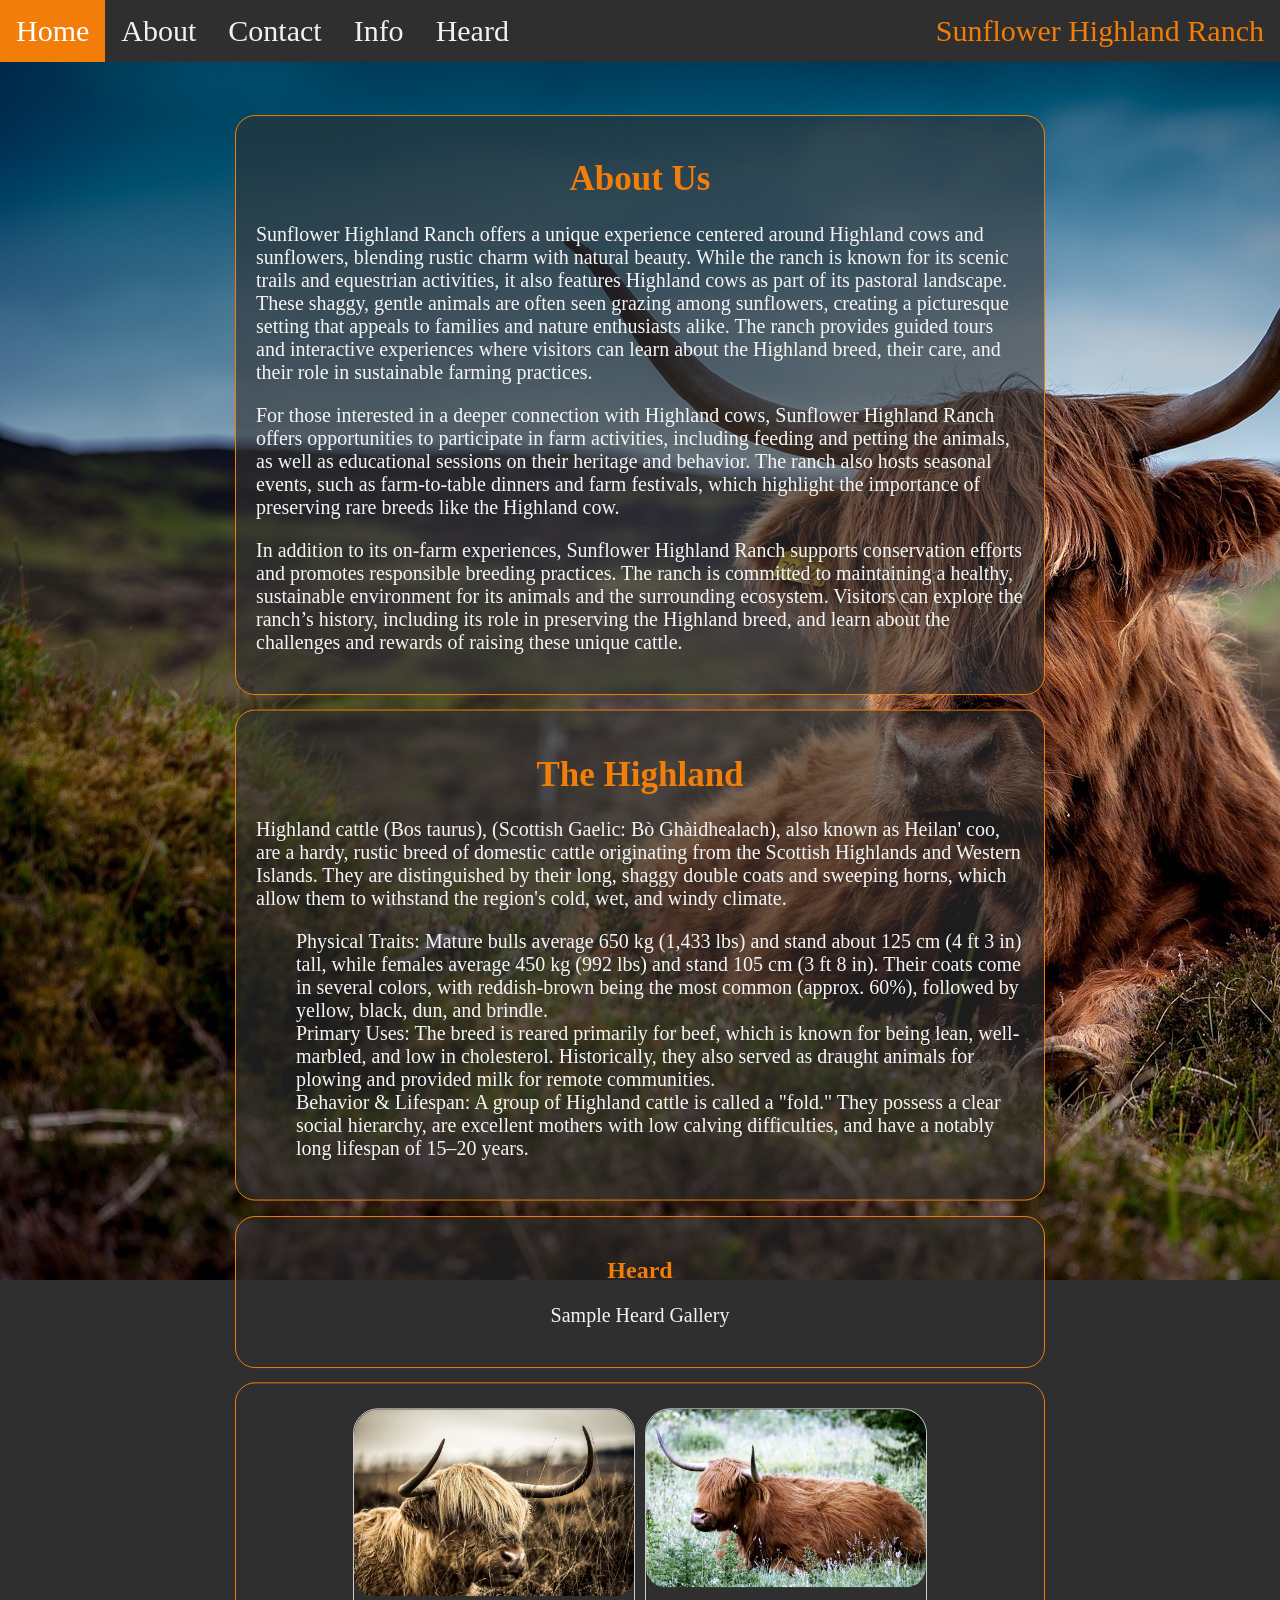
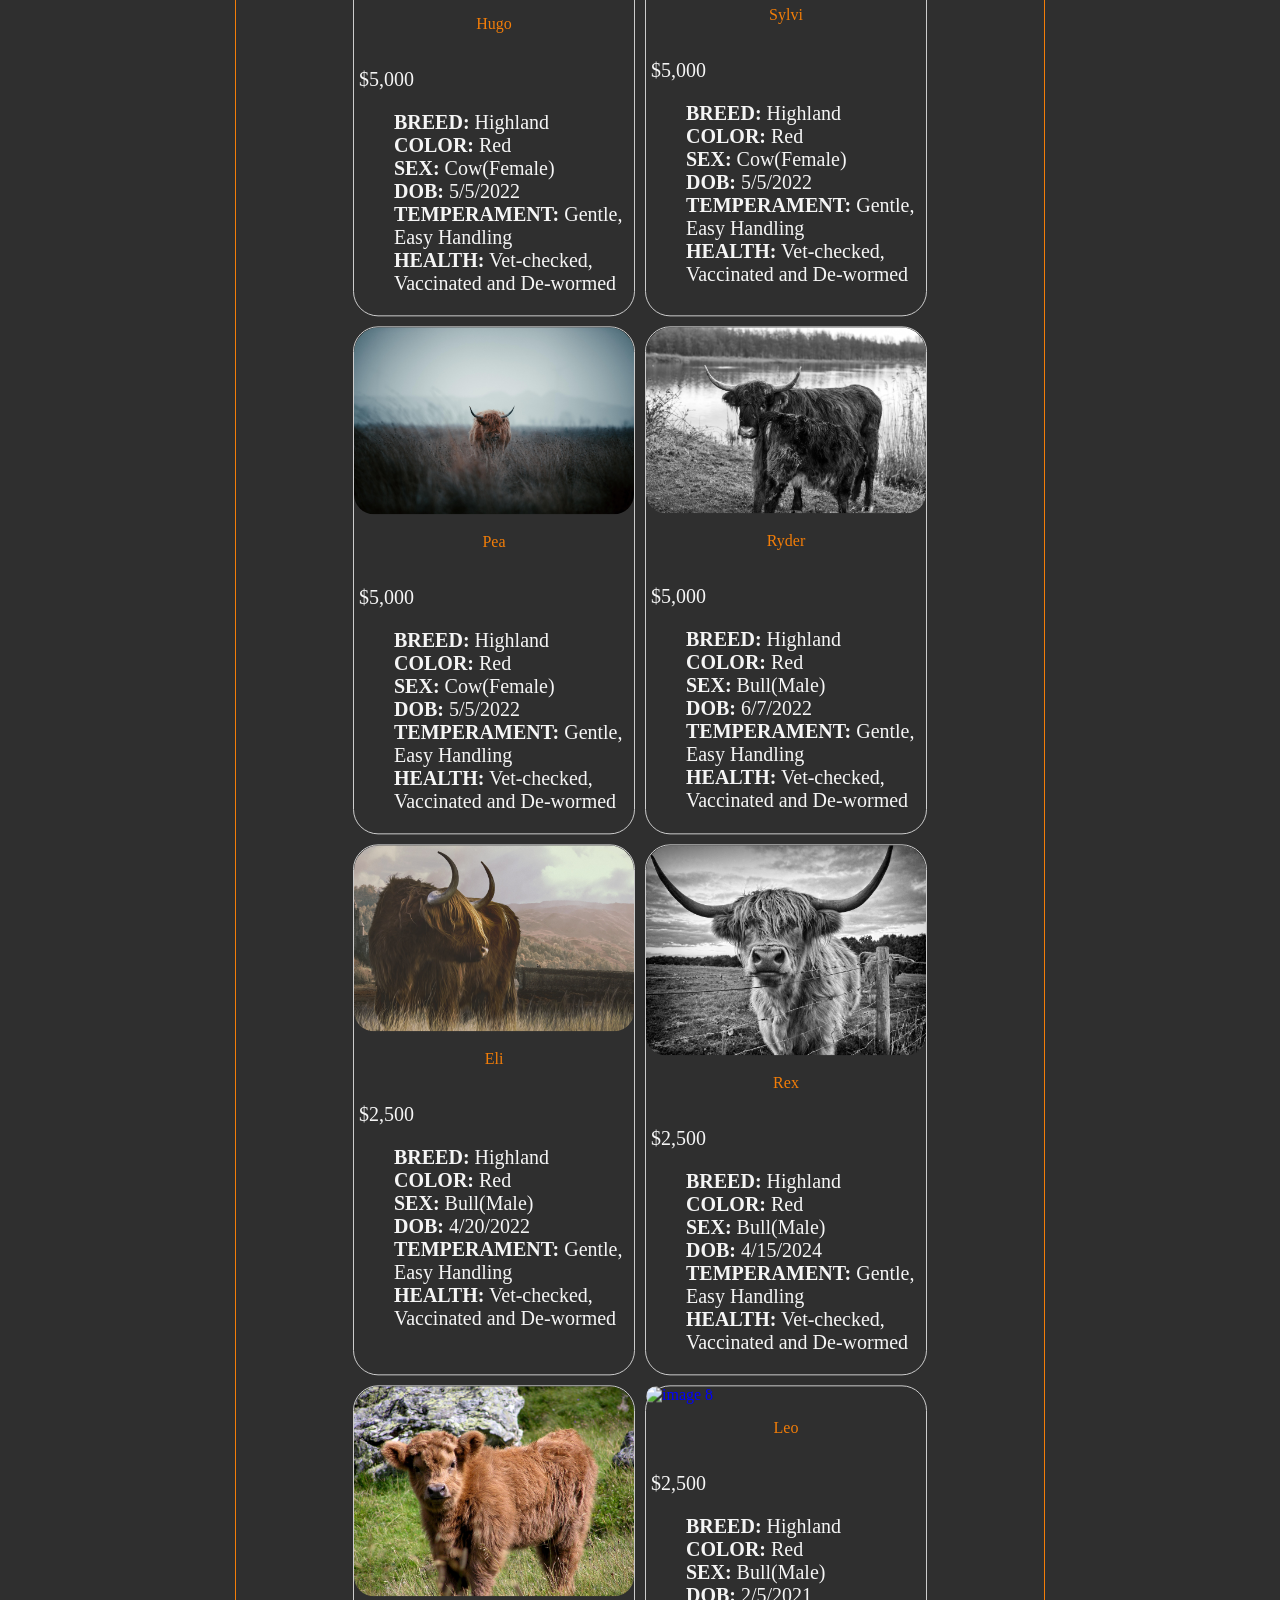
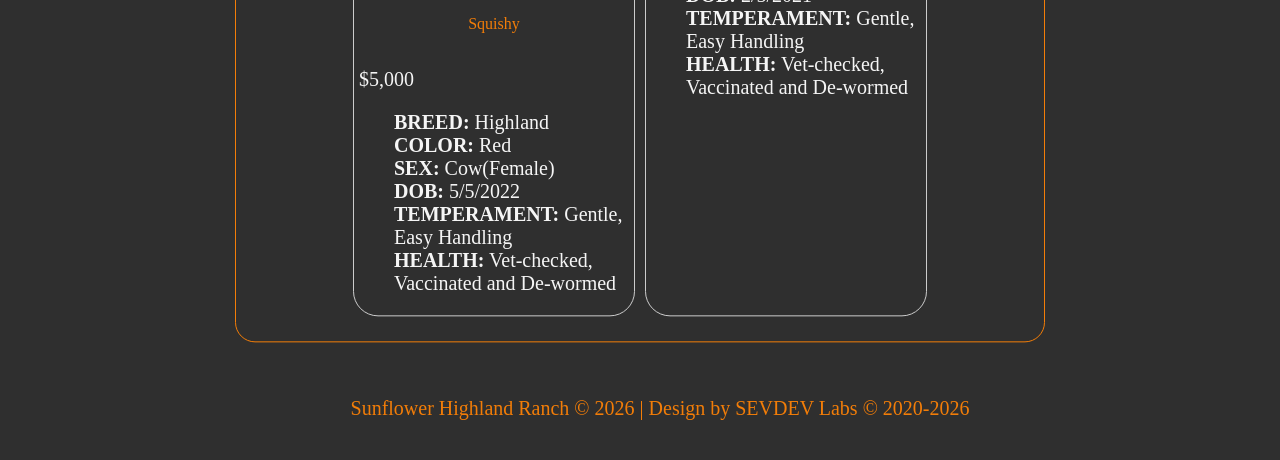
==== index.html @ 7fbf87f4 "Add files via upload Web Files" ====
<!DOCTYPE html>
<html>
<head>
<meta name="viewport" content="width=device-width, initial-scale=1">
<link rel="stylesheet" href="./CSS/style_main.css">
</head>
<body>

<div class="topnav">
  	<a class="active" href="#home">Home</a>
  	<a href="#intro">About</a>
  	<a href="./contact.html">Contact</a>
  	<a href="#info">Info</a>
  	<a href="#cattle">Heard</a>
  	<a href="#top" class="split">Sunflower Highland Ranch</a>
</div>
<div id="space"></div>

<div id="intro">
	<h1> About Us </h1>
	<p>Sunflower Highland Ranch offers a unique experience centered around Highland cows and sunflowers, blending rustic charm with natural beauty. 
	While the ranch is known for its scenic trails and equestrian activities, it also features Highland cows as part of its pastoral landscape. 
	These shaggy, gentle animals are often seen grazing among sunflowers, creating a picturesque setting that appeals to families and nature enthusiasts alike. 
	The ranch provides guided tours and interactive experiences where visitors can learn about the Highland breed, their care, and their role in sustainable farming practices. </p>
	<p>For those interested in a deeper connection with Highland cows, Sunflower Highland Ranch offers opportunities to participate in farm activities, including feeding and petting the animals, as well as educational sessions on their heritage and behavior. 
	The ranch also hosts seasonal events, such as farm-to-table dinners and farm festivals, which highlight the importance of preserving rare breeds like the Highland cow. </p>
	<p>In addition to its on-farm experiences, Sunflower Highland Ranch supports conservation efforts and promotes responsible breeding practices. The ranch is committed to maintaining a healthy, sustainable environment for its animals and the surrounding ecosystem. 
	Visitors can explore the ranch’s history, including its role in preserving the Highland breed, and learn about the challenges and rewards of raising these unique cattle.</p>
</div>
	
<div id="info">
	<h1> The Highland </h1>
	<p>Highland cattle (Bos taurus), (Scottish Gaelic: Bò Ghàidhealach), also known as Heilan' coo, are a hardy, rustic breed of domestic cattle originating from the Scottish Highlands and Western Islands.  They are distinguished by their long, shaggy double coats and sweeping horns, 
	which allow them to withstand the region's cold, wet, and windy climate.</p>
	<p>
		<ul>
  <li>Physical Traits: Mature bulls average 650 kg (1,433 lbs) and stand about 125 cm (4 ft 3 in) tall, while females average 450 kg (992 lbs) and stand 105 cm (3 ft 8 in).  Their coats come in several colors, with reddish-brown being the most common (approx.  60%), followed by yellow, black, dun, and brindle.</li>
  <li>Primary Uses: The breed is reared primarily for beef, which is known for being lean, well-marbled, and low in cholesterol.  Historically, they also served as draught animals for plowing and provided milk for remote communities.</li>
  <li>Behavior & Lifespan: A group of Highland cattle is called a "fold." They possess a clear social hierarchy, are excellent mothers with low calving difficulties, and have a notably long lifespan of 15–20 years.</li>
</ul>
	</p>
</div>

<div id="cattle">
<h2> Heard </h2>
<p>Sample Heard Gallery</p>
</div>
<div class="gallery">
<br>
<br>
<div class="gallery-item">
  <a target="_blank" href="./IMG/12019-highland-cow-2651220_1920.jpg">
    <img src="./IMG/12019-highland-cow-2651220_1920.jpg" alt="image 1" width="600" height="400">
  </a>
  <div class="desc">Hugo</div>
        <p>$5,000</p>
      <p>
      	<ul>
      		<li><strong>BREED:</strong> Highland</li>
      		<li><strong>COLOR:</strong> Red</li>
      		<li><strong>SEX:</strong> Cow(Female)</li>
      		<li><strong>DOB:</strong> 5/5/2022</li>
      		<li><strong>TEMPERAMENT:</strong> Gentle, Easy Handling</li>
      		<li><strong>HEALTH:</strong> Vet-checked, Vaccinated and De-wormed</li>
      	</ul>	
      </p>
</div>

<div class="gallery-item">
  <a target="_blank" href="./IMG/165106-highland-cattle-2672931_1920.jpg">
    <img src="./IMG/165106-highland-cattle-2672931_1920.jpg" alt="image 2" width="600" height="400">
  </a>
  <div class="desc">Sylvi</div>
          <p>$5,000</p>
      <p>
      	<ul>
      		<li><strong>BREED:</strong> Highland</li>
      		<li><strong>COLOR:</strong> Red</li>
      		<li><strong>SEX:</strong> Cow(Female)</li>
      		<li><strong>DOB:</strong> 5/5/2022</li>
      		<li><strong>TEMPERAMENT:</strong> Gentle, Easy Handling</li>
      		<li><strong>HEALTH:</strong> Vet-checked, Vaccinated and De-wormed</li>
      	</ul>	
      </p>
  
</div>

<div class="gallery-item">
  <a target="_blank" href="./IMG/dylanleagh-highland-cattle-6517839_1920.jpg">
    <img src="./IMG/dylanleagh-highland-cattle-6517839_1920.jpg" alt="image 3" width="600" height="400">
  </a>
  <div class="desc">Pea</div>
          <p>$5,000</p>
      <p>
      	<ul>
      		<li><strong>BREED:</strong> Highland</li>
      		<li><strong>COLOR:</strong> Red</li>
      		<li><strong>SEX:</strong> Cow(Female)</li>
      		<li><strong>DOB:</strong> 5/5/2022</li>
      		<li><strong>TEMPERAMENT:</strong> Gentle, Easy Handling</li>
      		<li><strong>HEALTH:</strong> Vet-checked, Vaccinated and De-wormed</li>
      	</ul>	
      </p>
</div>

<div class="gallery-item">
  <a target="_blank" href="./IMG/fotografieheleen-cow-5945691_1920.jpg">
    <img src="./IMG/fotografieheleen-cow-5945691_1920.jpg" alt="image 4" width="600" height="400">
  </a>
  <div class="desc">Ryder</div>
          <p>$5,000</p>
      <p>
      	<ul>
      		<li><strong>BREED:</strong> Highland</li>
      		<li><strong>COLOR:</strong> Red</li>
      		<li><strong>SEX:</strong> Bull(Male)</li>
      		<li><strong>DOB:</strong> 6/7/2022</li>
      		<li><strong>TEMPERAMENT:</strong> Gentle, Easy Handling</li>
      		<li><strong>HEALTH:</strong> Vet-checked, Vaccinated and De-wormed</li>
      	</ul>	
      </p>
</div>

<div class="gallery-item">
  <a target="_blank" href="./IMG/pixundfertig-scotland-3585921_1920.jpg">
    <img src="./IMG/pixundfertig-scotland-3585921_1920.jpg" alt="image 5" width="600" height="400">
  </a>
  <div class="desc">Eli</div>
          <p>$2,500</p>
      <p>
      	<ul>
      		<li><strong>BREED:</strong> Highland</li>
      		<li><strong>COLOR:</strong> Red</li>
      		<li><strong>SEX:</strong> Bull(Male)</li>
      		<li><strong>DOB:</strong> 4/20/2022</li>
      		<li><strong>TEMPERAMENT:</strong> Gentle, Easy Handling</li>
      		<li><strong>HEALTH:</strong> Vet-checked, Vaccinated and De-wormed</li>
      	</ul>	
      </p>
</div>

<div class="gallery-item">
  <a target="_blank" href="./IMG/shad0wfall-highland-cow-1514300_1920.jpg">
    <img src="./IMG/shad0wfall-highland-cow-1514300_1920.jpg" alt="image 6" width="600" height="400">
  </a>
  <div class="desc">Rex</div>
          <p>$2,500</p>
      <p>
      	<ul>
      		<li><strong>BREED:</strong> Highland</li>
      		<li><strong>COLOR:</strong> Red</li>
      		<li><strong>SEX:</strong> Bull(Male)</li>
      		<li><strong>DOB:</strong> 4/15/2024</li>
      		<li><strong>TEMPERAMENT:</strong> Gentle, Easy Handling</li>
      		<li><strong>HEALTH:</strong> Vet-checked, Vaccinated and De-wormed</li>
      	</ul>	
      </p>
</div>

<div class="gallery-item">
  <a target="_blank" href="./IMG/robertobarresi-haighlander-99563_1920.jpg">
    <img src="./IMG/robertobarresi-haighlander-99563_1920.jpg" alt="image 7" width="600" height="400">
  </a>
  <div class="desc">Squishy</div>
          <p>$5,000</p>
      <p>
      	<ul>
      		<li><strong>BREED:</strong> Highland</li>
      		<li><strong>COLOR:</strong> Red</li>
      		<li><strong>SEX:</strong> Cow(Female)</li>
      		<li><strong>DOB:</strong> 5/5/2022</li>
      		<li><strong>TEMPERAMENT:</strong> Gentle, Easy Handling</li>
      		<li><strong>HEALTH:</strong> Vet-checked, Vaccinated and De-wormed</li>
      	</ul>	
      </p>
</div>

<div class="gallery-item">
  <a target="_blank" href="./IMGthetimehiker-highland-cow-5992209_1920.jpg">
    <img src="./IMG/thetimehiker-highland-cow-5992209_1920.jpg" alt="image 8" width="600" height="400">
  </a>
  <div class="desc">Leo</div>
          <p>$2,500</p>
      <p>
      	<ul>
      		<li><strong>BREED:</strong> Highland</li>
      		<li><strong>COLOR:</strong> Red</li>
      		<li><strong>SEX:</strong> Bull(Male)</li>
      		<li><strong>DOB:</strong> 2/5/2021</li>
      		<li><strong>TEMPERAMENT:</strong> Gentle, Easy Handling</li>
      		<li><strong>HEALTH:</strong> Vet-checked, Vaccinated and De-wormed</li>
      	</ul>	
      </p>
</div>

</div>

<footer>
  <p>Sunflower Highland Ranch &#169 2026 | Design by SEVDEV Labs &#169 2020-2026</p>
</footer>


</body>
</html>
---- CSS/style_main.css ----
/* CSS Boiler */

@font-face {
  font-family: Zapf-Chancery, cursive;
  src: url('./media/john/DD/DEV/SHR/Zapf Chancery/Zapf Chancery Italic/Zapf Chancery Italic.ttf') format('ttf');
  font-weight: normal;
  font-style: normal;
}

body, footer, header, section {
   margin: 0;
   padding: 0;
   display: grid;
   gap: 15px;
   padding-top: 100px;
}  

body {
	background-image: url('../IMG/frankyfromgermany-cattle-192976_1920.jpg');
	background-repeat: no-repeat;
	background-attachment: fixed;
	background-color: #2f2f2f;
	font-family: Zapf-Chancery, cursive;	
}

a {
	color: blue;
	text-decoration: none;
}


footer {
	background-color: #2f2f2f;
   padding: 20px;
   text-align: center;
   font-size: 18px;
   color: #f27d08;
   width: 100%;
   bottom: 0;
}

footer p {
	color: #f27d08;
}

h1 {
	color: #f27d08;
	text-align: center;
	font-size: 35px;
}

h2 {
  color: #f27d08;
  text-align: center;
}

h3 {
  color: #f27d08;
}

img {
	border-radius: 20px;
	width: 100%;
	height: auto;
}

p {
	color: whitesmoke;
	font-size: 20px;
}

ul {
	color: whitesmoke;
	font-size: 20px;
	list-style-type: none;
}



#cattle {
	background-color: rgba(47, 47, 47, 0.6);
	border: 1px solid #f27d08;
	border-radius: 20px;
	position: relative;
	top: 50%;
	left: 50%;
	transform: translate(-50%, -50%);
	align-content: center;
	width: 60%;
	padding: 20px;
}

#cattle p {
	text-align: center;
}

#info {
	background-color: rgba(47, 47, 47, 0.6);
	border: 1px solid #f27d08;
	border-radius: 20px;
	position: relative;
	top: 50%;
	left: 50%;
	transform: translate(-50%, -50%);
	align-content: center;
	width: 60%;
	padding: 20px;
}

#intro {
	background-color: rgba(47, 47, 47, 0.6);
	border: 1px solid #f27d08;
	border-radius: 20px;
	position: relative;
	top: 50%;
	left: 50%;
	transform: translate(-50%, -50%);
	align-content: center;
	width: 60%;
	padding: 20px;
}

.topnav {	
  overflow: hidden;
  background-color: #2f2f2f;
  position: fixed;
  overflow: hidden;
  z-index: 10000;
  top: 0;
  margin-bottom: 230px;
  width: 100%;
}

.topnav a {
  float: left;
  color: #f2f2f2;
  text-align: center;
  padding: 14px 16px;
  text-decoration: none;
  font-size: 30px;
  font-weight: 100;
}

.topnav a:hover {
  background-color: #ddd;
  color: #f27d08;
}

.topnav a.active {
  background-color: #f27d08;
  color: white;
}

.topnav a.split {
  float: right;
  background-color: transparent;
  color: #f27d08;
  font-size: 30px;
}

/* gallery settings*/

/* Center website */
.main {
  max-width: 100%;
  margin-left: auto;
}

/*
h1 {
  font-size: 50px;
  word-break: break-all;
  top 10%
}
*/

div.gallery {
   display: flex;
   flex-wrap: wrap;
   justify-content: center;
  	background-color: rgba(47, 47, 47, 0.6);
	border: 1px solid #f27d08;
	border-radius: 20px;
	position: relative;
	top: 50%;
	left: 50%;
	transform: translate(-50%, -50%);
	align-content: center;
	margin-top: auto;
	width: 60%;
	padding: 20px;
	
}

div.gallery-item {
  margin: 5px;
  border: 1px solid #CCCCCC;
  border-radius: 25px;
  width: 280px;
  
}

div.gallery-item p {
  padding-left: 5px;
}

div.gallery-item:hover {
  border: 1px solid #f27d08;
}

div.gallery-item img {
  width: 100%;
  height: auto;
  border-top-left-radius: 25px;
  border-top-right-radius: 25px;
}

div.gallery-item div.desc {
  padding: 15px;
  text-align: center;
  color: #f27d08;
}

/* Responsive layout - makes a two column-layout instead of four columns */
@media screen and (max-width: 900px) {
  .column {
    width: 50%;
  }
}

/* Responsive layout - makes the two columns stack on top of each other instead of next to each other */
@media screen and (max-width: 600px) {
  .column {
    width: 100%;
  }
}
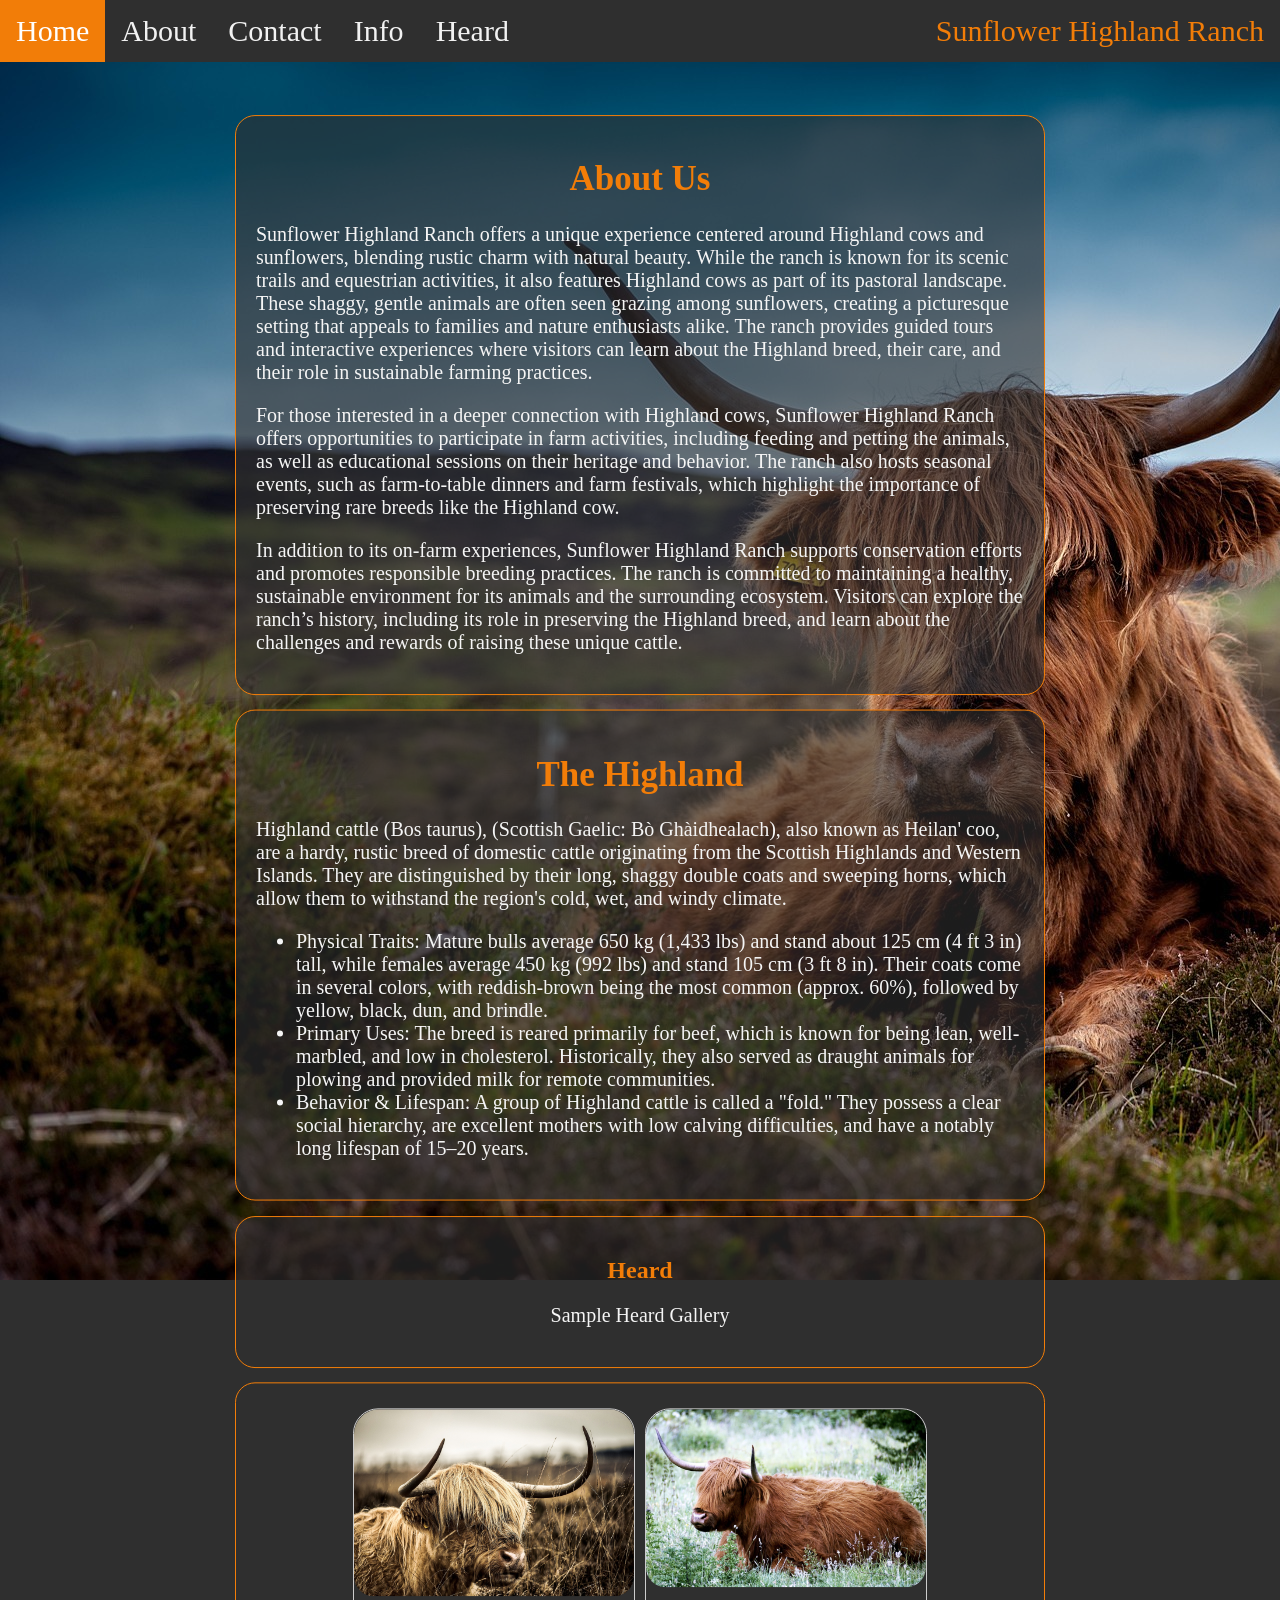
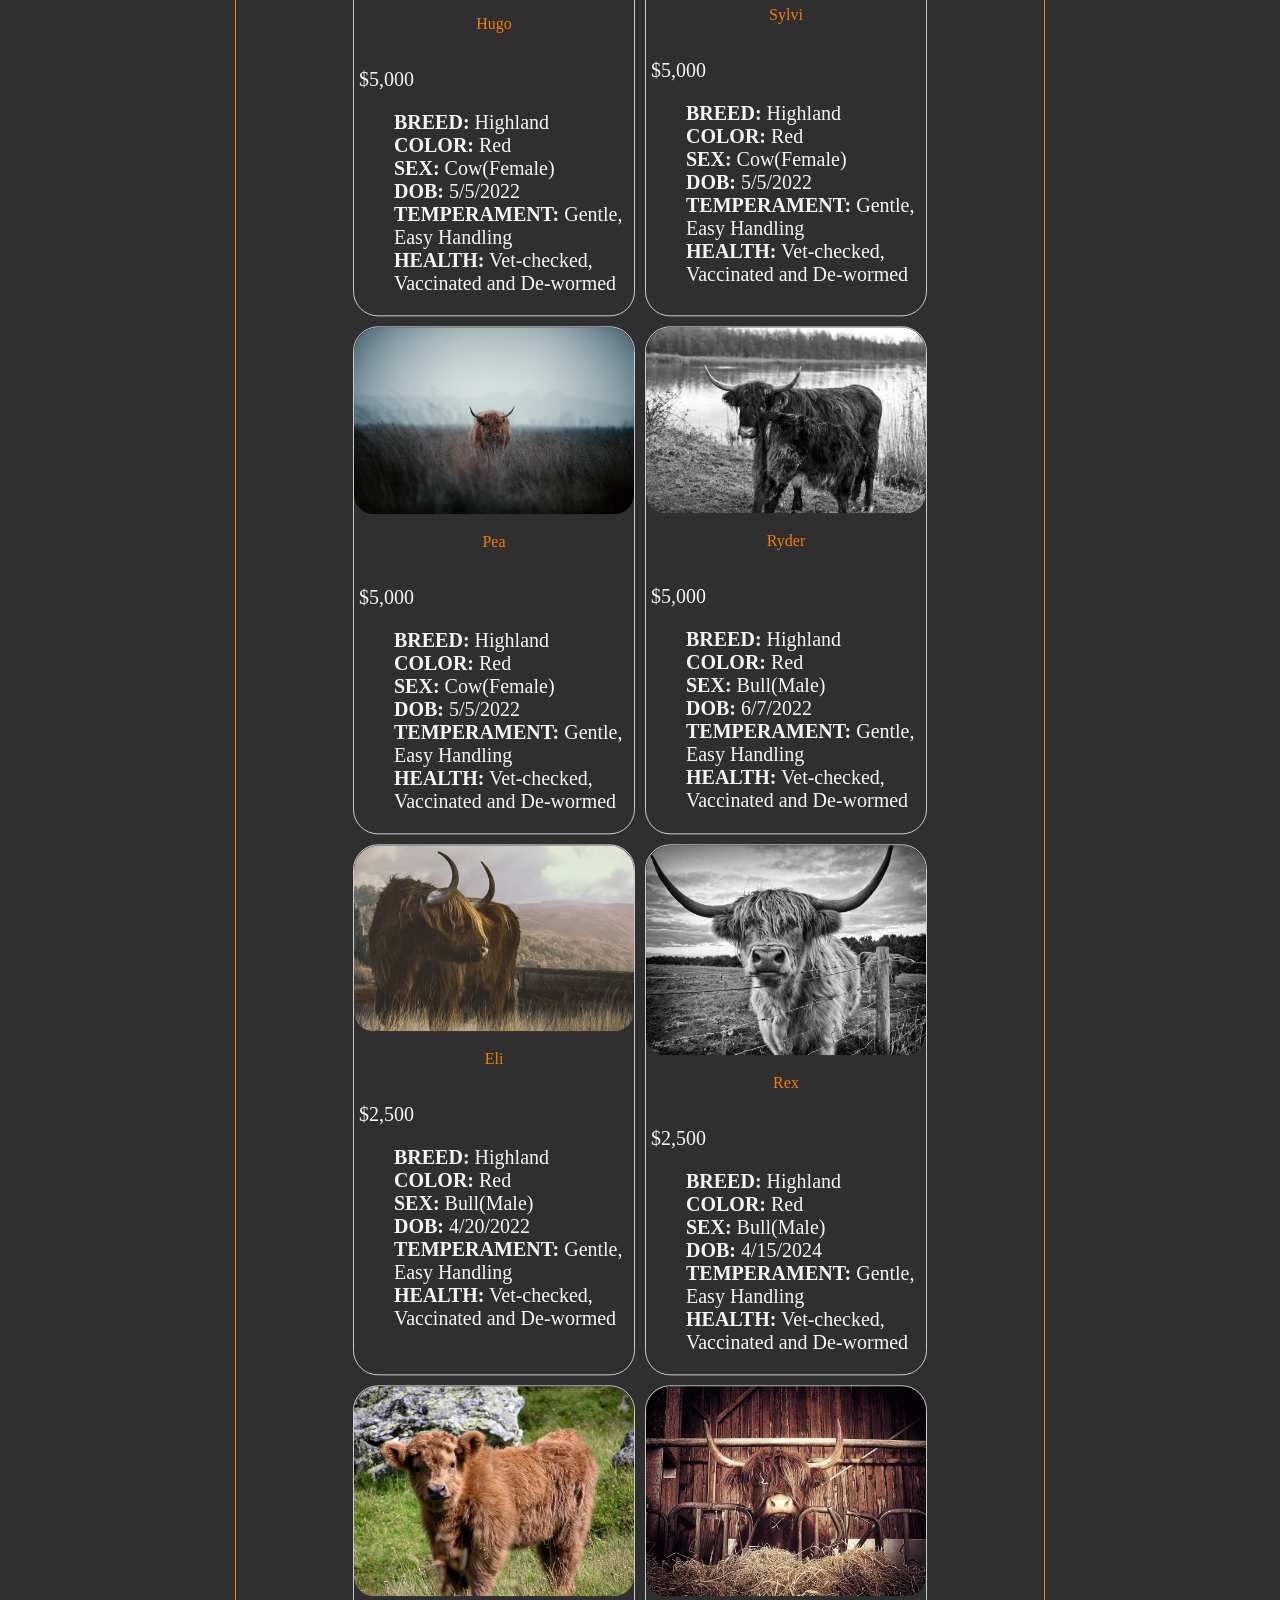
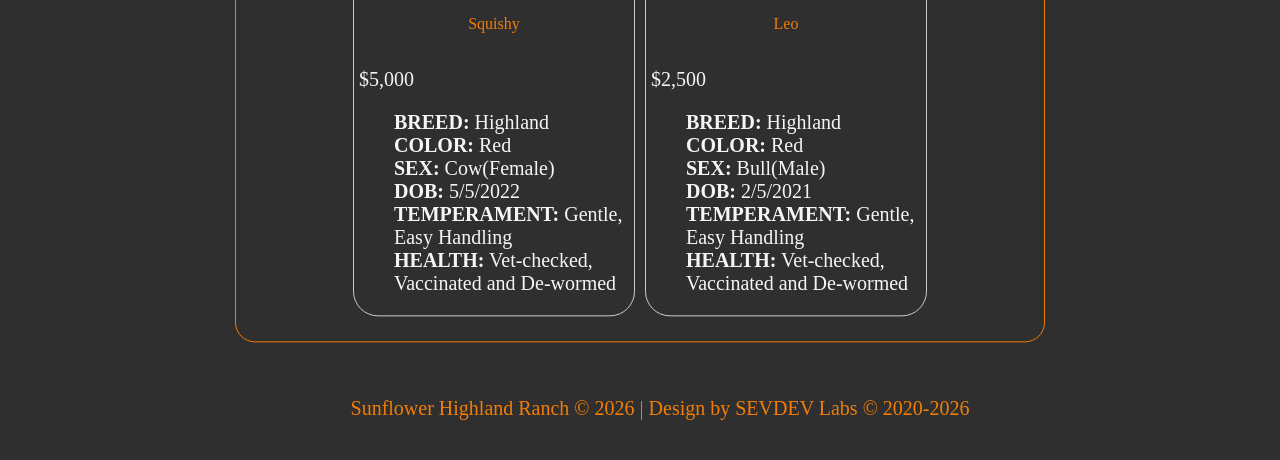
==== commit 2b10d9c8: "Add meta charset tag to index.html" ====
--- a/index.html
+++ b/index.html
@@ -1,6 +1,7 @@
 <!DOCTYPE html>
 <html>
 <head>
+<meta charset="UTF-8">
 <meta name="viewport" content="width=device-width, initial-scale=1">
 <link rel="stylesheet" href="./CSS/style_main.css">
 </head>
@@ -176,7 +177,7 @@
 </div>
 
 <div class="gallery-item">
-  <a target="_blank" href="./IMGthetimehiker-highland-cow-5992209_1920.jpg">
+  <a target="_blank" href="./IMG/thetimehiker-highland-cow-5992209_1920.jpg">
     <img src="./IMG/thetimehiker-highland-cow-5992209_1920.jpg" alt="image 8" width="600" height="400">
   </a>
   <div class="desc">Leo</div>
--- a/CSS/style_main.css
+++ b/CSS/style_main.css
@@ -1,4 +1,6 @@
-/* CSS Boiler */
+/* CSS by John Severin */
+
+/* Standard Element Settings*/
 
 @font-face {
   font-family: Zapf-Chancery, cursive;
@@ -72,7 +74,7 @@
 ul {
 	color: whitesmoke;
 	font-size: 20px;
-	list-style-type: none;
+	
 }
 
 
@@ -90,6 +92,8 @@
 	padding: 20px;
 }
 
+/* Div Id Element Settings*/
+
 #cattle p {
 	text-align: center;
 }
@@ -119,6 +123,8 @@
 	width: 60%;
 	padding: 20px;
 }
+
+/* Nav Class Settings */
 
 .topnav {	
   overflow: hidden;
@@ -158,7 +164,7 @@
   font-size: 30px;
 }
 
-/* gallery settings*/
+/* Gallery Class Settings*/
 
 /* Center website */
 .main {
@@ -175,24 +181,25 @@
 */
 
 div.gallery {
-   display: flex;
-   flex-wrap: wrap;
-   justify-content: center;
-  	background-color: rgba(47, 47, 47, 0.6);
-	border: 1px solid #f27d08;
-	border-radius: 20px;
-	position: relative;
-	top: 50%;
-	left: 50%;
-	transform: translate(-50%, -50%);
-	align-content: center;
-	margin-top: auto;
-	width: 60%;
-	padding: 20px;
+  display: flex;
+  flex-wrap: wrap;
+  justify-content: center;
+  background-color: rgba(47, 47, 47, 0.6);
+  border: 1px solid #f27d08;
+  border-radius: 20px;
+  position: relative;
+  top: 50%;
+  left: 50%;
+  transform: translate(-50%, -50%);
+  align-content: center;
+  margin-top: auto;
+  width: 60%;
+  padding: 20px;
 	
 }
 
 div.gallery-item {
+  background-color: rgba(47, 47, 47, 0.9);
   margin: 5px;
   border: 1px solid #CCCCCC;
   border-radius: 25px;
@@ -221,16 +228,20 @@
   color: #f27d08;
 }
 
+div.gallery ul {
+  list-style-type: none;
+}
+
 /* Responsive layout - makes a two column-layout instead of four columns */
 @media screen and (max-width: 900px) {
-  .column {
+  div.gallary {
     width: 50%;
   }
 }
 
 /* Responsive layout - makes the two columns stack on top of each other instead of next to each other */
 @media screen and (max-width: 600px) {
-  .column {
+  div.gallery {
     width: 100%;
   }
-}+}
